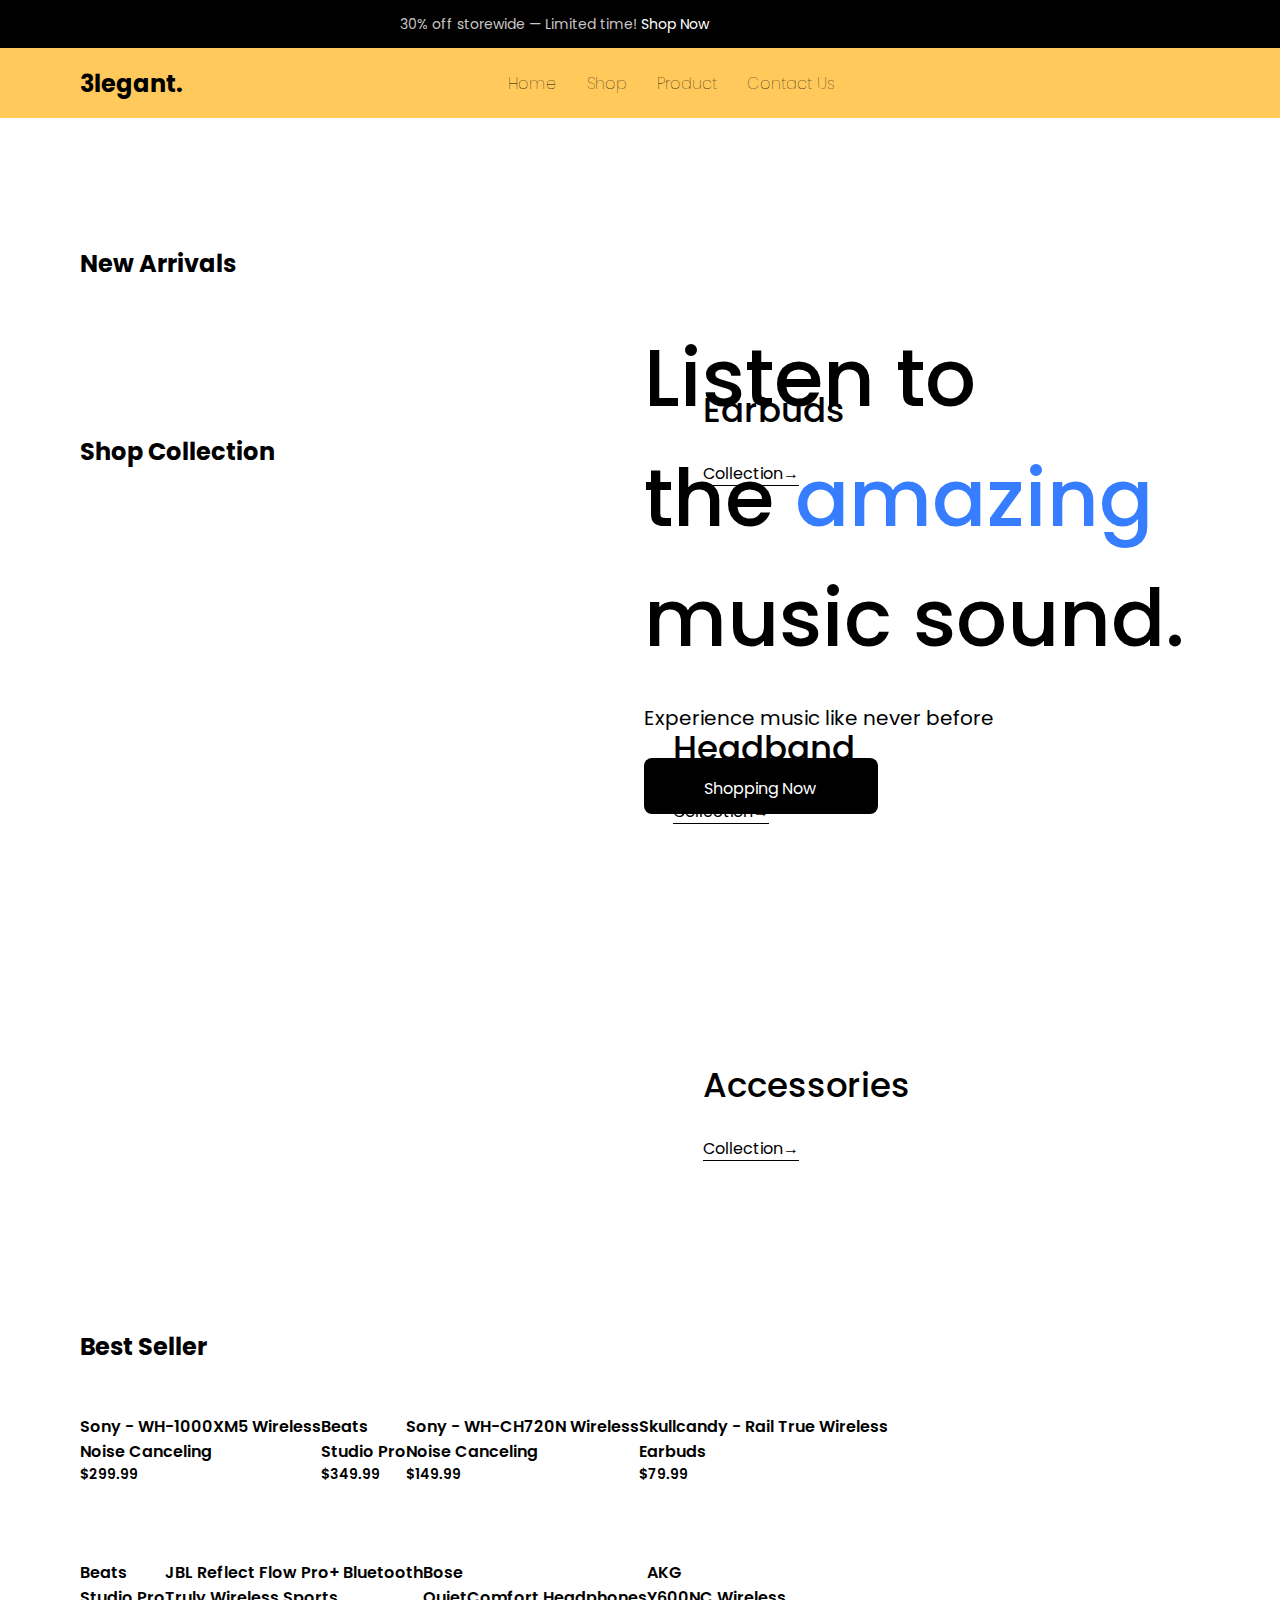
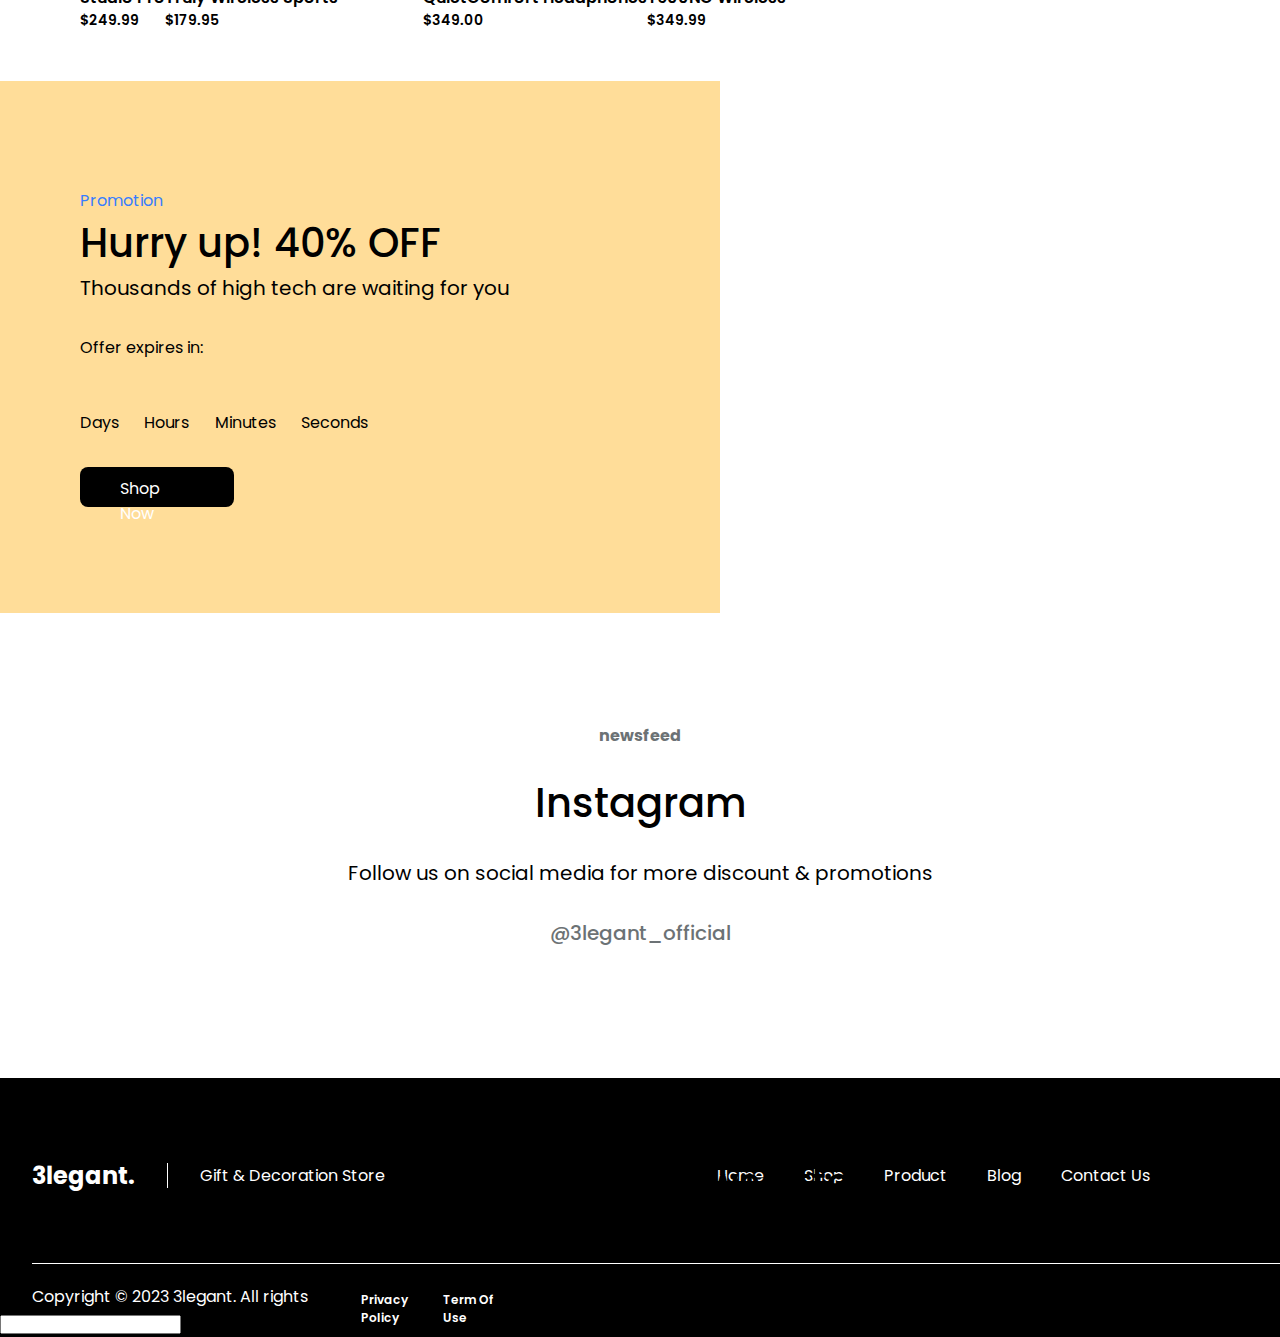
==== pages/index2.html @ a120b1a9 "add programmes files" ====
<!DOCTYPE html>
<html lang="en">
<head>
    <meta charset="UTF-8">
    <meta name="viewport" content="width=device-width, initial-scale=1.0">
     <!-- Font Awesome Icons -->
   <script src="https://kit.fontawesome.com/0bf82576cb.js" crossorigin="anonymous"></script>
   <!-- Google Fonts -->
   <link
     href="https://fonts.googleapis.com/css2?family=Poppins:wght@600;700&display=swap"
     rel="stylesheet"/>
  <link rel="stylesheet" href="../style/style2.css">
    <title>3LEGANT |Home 2</title>
</head>
<body>
    <header>
        <div class="banner-container">
          <div class="banner">
            <p>
              <i class="fa-solid fa-ticket"></i>
              30% off storewide — Limited time! 
              <span>
                <a href="">Shop Now</a>
                <i class="fa-solid fa-arrow-right-long"></i>
              </span>
            </p>
            <i class="fa-solid fa-xmark"></i>
          </div>
        </div>
        <div class="header">
          <a href="" class="logo">3legant.</a>
          <nav class="nav">
            <ul class="nav-links">
              <li><a href="" class="nav-link">Home</a></li>
              <li><a href="" class="nav-link">Shop</a></li>
              <li><a href="" class="nav-link">Product</a></li>
              <li><a href="" class="nav-link">Contact Us</a></li>
            </ul>
          </nav>
          <div class="search-cart">
              <form action="" class="search-bar">
                <button type="submit" class="search-btn">
                  <i class="fa-solid fa-magnifying-glass"></i>
                </button>
              </form>
              <i class="fa-solid fa-circle-user"></i>         
              <i class="fa-solid fa-bag-shopping"></i>      
            </div>
        </div>
      </header>
      <main>
        <section class="section1">
            <div class="sd1"><img src="./images/Image Placeholder (4).png" alt="" width="1342px"></div>
            <div class="sd2">
                <div class="sd21"><h1>Listen to <br>the <span>amazing</span> <br>music sound.</h1><br><p>Experience music like never before</p></div><br>
                <div class="sd22"><a href="">Shopping Now</a></div>
            </div>
        </section>
        <section class="section2">
            <div class="sd1">
               <img src="./images/logo 01.png" alt="">
               <img src="./images/logo 04.png" alt="">
               <img src="./images/logo 05.png" alt="">
               <img src="./images/logo 02.png" alt="">
               <img src="./images/logo 03.png" alt="">
               <img src="./images/logo 6.png" alt=""> 
            </div>
        </section>
        <section class="section3">
            <div class="sd31"><h2>New Arrivals</h2><img src="./images/Navigation Dots.png" alt="" width="95px"></div>
            <div class="sd32">
                <div><img src="./images/Image Placeholder.png" alt="" class="adda"><img src="./images/add to ❤️ wishlist.png" alt="" class="add"></div>
                <div><img src="./images/Card.png" alt=""></div>
                <div><img src="./images/Card 1.png" alt=""></div>
                <div><img src="./images/Card 2.png" alt=""></div>
                <div><img src="./images/Card 3.png" alt=""></div>
            </div>
        </section>
        <section class="section4">
            <div><h2>Shop Collection</h2></div>
            <div class="sd4">
                <div class="sd41"><img src="./images/Image Placeholder 2.png" alt="" width="575px"><div class="Headband"><h2>Headband</h2><br><a href="">Collection&rarr;</a></div></div>
                <div class="sd42">
                   <div class="sd421">
                    <img src="./images/Paste image 1.png" alt="" width="575px"><div class="band"><h2>Earbuds</h2><br><a href="">Collection&rarr;</a></div>
                   </div>
                   <div class="sd422">
                    <img src="./images/Paste image.png" alt="" width="575px"><div class="band"><h2>Accessories</h2><br><a href="">Collection&rarr;</a></div>
                   </div>
                </div>
            </div>
        </section>
        <section class="section5">
            <div><h2>Best Seller</h2></div>
            <div class="sd52">
                <div class="sd521"><img src="./images/Card 11.png" alt=""><img src="./images/Rating Group.png" alt=""><h3>Sony - WH-1000XM5 Wireless <br>Noise Canceling</h3><p>$299.99</p></div>
                <div class="sd521"><img src="./images/Card 10.png" alt=""><img src="./images/Rating Group.png" alt=""><h3>Beats <br>Studio Pro</h3><p>$349.99</p></div>
                <div class="sd521"><img src="./images/Card 9.png" alt=""><img src="./images/Rating Group.png" alt=""><h3>Sony - WH-CH720N Wireless <br>Noise Canceling</h3><p>$149.99</p></div>
                <div class="sd521"><img src="./images/Card 8.png" alt=""><img src="./images/Rating Group.png" alt=""><h3>Skullcandy - Rail True Wireless <br>Earbuds</h3><p>$79.99</p></div>
            </div>
            <div class="sd52">
                <div class="sd521"><img src="./images/Card 7.png" alt=""><img src="./images/Rating Group.png" alt=""><h3>Beats<br>Studio Pro</h3><p>$249.99</p></div>
                <div class="sd521"><img src="./images/Card 6.png" alt=""><img src="./images/Rating Group.png" alt=""><h3>JBL Reflect Flow Pro+ Bluetooth <br>Truly Wireless Sports</h3><p>$179.95</p></div>
                <div class="sd521"><img src="./images/Card 5.png" alt=""><img src="./images/Rating Group.png" alt=""><h3>Bose<br>QuietComfort Headphones</h3><p>$349.00</p></div>
                <div class="sd521"><img src="./images/Card 4.png" alt=""><img src="./images/Rating Group.png" alt=""><h3>AKG <br>Y600NC Wireless</h3><p>$349.99</p></div>
            </div>
        </section>
        <section class="section6">
          <img src="./images/Paste image 2.png" alt="">
          <div class="sd61">
            <div class="sd611"><p class="promote">Promotion</p><h2>Hurry up! 40% OFF</h2><p class="high">Thousands of high tech are waiting for you</p></div>
           <div class="img1">
            <div><p>Offer expires in:</p></div><br>
            <div class="img">
              <div><img src="./images/Cell.png" alt=""><p>Days</p></div>
              <div><img src="./images/Cell 1.png" alt=""><p>Hours</p></div>
              <div><img src="./images/Cell 2.png" alt=""><p>Minutes</p></div>
              <div><img src="./images/Cell 3.png" alt=""><p>Seconds</p></div>
            </div>
           </div>
          <div class="shop-now-btn"><a href="">Shop Now</a></div>
          </div>
        </section>
        <section class="section7">
          <img src="./images/card 15.png" alt="">
          <img src="./images/card 12.png" alt="">
          <img src="./images/card 13.png" alt="">
          <img src="./images/card 14.png" alt="">
        </section>
        <section class="section8">
          <div class="sd81"><p class="news">newsfeed</p><br><h2>Instagram</h2><br><p class="follow">Follow us on social media for more discount & promotions<br><br> <span>@3legant_official</span></p></div>
          <div class="sd82">
            <img src="./images/image 2.png" alt="">
            <img src="./images/Image 3.png" alt="">
            <img src="./images/Image 5.png" alt="">
            <img src="./images/Image 4.png" alt="">
          </div>
        </section>
        <section class="section9">
          <div class="sd91">
            <div class="sd911"><img src="./images/Image Placeholder (5).png" alt="" width="1340px"></div>
            <div class="sd912"><h2 class="join">Join Our Newsletter</h2><br><p class="products">Sign up for deals, new products and promotions</p><br><br><input type="email" name="" id="input" class="input"></div>
          </div>
        </section>
        <script src="../script/script2.js"></script>
      </main>
</body>
<footer>
  <div class="f1">
    <div class="f11">
      <div><h2>3legant.</h2></div>
   <div>
    <div class="f12"><p>Gift & Decoration Store</p>
      <ul class="ul">
        <li><a href="">Home</a></li>
        <li><a href="">Shop</a></li>
        <li><a href="">Product</a></li>
        <li><a href="">Blog</a></li>
        <li><a href="">Contact Us</a></li>
      </ul>
    </div>
   </div>
    </div>
    <div class="f2">
      <div class="f21"><p>Copyright © 2023 3legant. All rights reserved</p><a href="">Privacy Policy</a><a href="">Term Of Use</a></div>
      <div></div>
    </div>
  </div>
</footer>
</html>
---- style/style2.css ----
/* RESET CSS */

* {
    margin: 0;
    padding: 0;
    box-sizing: border-box;
    text-decoration: none;
    list-style: none;
  }
  
  body {
    font-family: "Poppins", sans-serif;
  }
  
  
  /* HEADER STYLING */
  header .banner-container {
    background-color: black;
    height: 48px;
    display: flex;
    align-items: center;
    justify-content: flex-end;
    padding: 0 80px;
  }
  header .banner {
    display: flex;
    align-items: center;
    justify-content: space-between;
    color: rgb(203, 197, 197);
    font-size: 14px;
    width: 800px;
  }
  
  header .banner span a {
    color: white;
  }
  
  header .banner select {
    color: white;
    background-color: black;
    border: none;
    outline: none;
  }
  
  header .header {
    display: flex;
    align-items: center;
    justify-content: space-between;
    padding: 0 80px;
    height: 70px;
    /* border-bottom: 1px solid #ccc; */
    background-color: #FFAB00A3;
  }
  
  header .nav-links {
    display: flex;
    align-items: center;
    gap: 30px;
  }
  
  header .nav-link {
    font-weight: 100;
  }
  
  header a {
    color: black;
    text-decoration: none;
  }
  
  header .logo {
    font-size: 24px;
    font-weight: bold;
  }
  
  header .search-cart {
    display: flex;
    align-items: center;
    gap: 20px;;
  }
  
  
  header .search-bar > button {
    border: none;
    background-color: transparent;
    cursor: pointer;;
  }
  /* SECTION 1 */
  .section1 {
    position: relative;
  }
  .sd2 {
    position: absolute;right: 95px;top: 200px;
  }
  .sd21  span{
    /* padding: 0 80px; */
    color: #377DFF;
  }
  .sd21 p {
    font-size: 20px;
    font-weight: 400;
  }
  .sd21 h1 {
    font-size: 80px;
    font-weight: 500;
    font-family: poppins;
 }
 .sd22 {
    width: 234px;
    height: 56px;
    /* border: 1px solid; */
    border-radius: 8px;
    padding: 18px 60px;
    background-color: black;
    color: white;
 }
 .sd22 a {
    color: white;
 }

 /* SECTION 2 */

 .section2 {
    padding: 40px 80px;
 }
 .sd1 {
    display: flex;
    justify-content: space-between;
 }



 /* SECTION 3 */


 
 .sd31 {
    padding: 48px 80px;
    display: flex;
    justify-content: space-between;
 }
 .sd32 {
    padding-left: 80px;
    display: flex;
    justify-content: space-between;
 }
 /* .adda {
    position: relative;
 }
 .add {
    position: absolute;top: 20px;
 } */


  /* SECTION 4 */


  .section4 {
    padding: 80px 80px;
  }
  .sd4 {
    display: flex;
    justify-content: center;
    gap: 30px;
    align-items: center;
    padding: 40px 0;
  }
  .sd42 {
    display: flex;
    flex-direction: column;
    justify-content: space-between;
    /* border: 1px solid; */
    height: 700px;
  }
  .Headband {
    position: absolute;bottom: 48px;left: 48px;
  }
  .Headband h2 {
    font-size: 34px;
    font-weight: 500;
  }
  .Headband a {
    color: black;
    border-bottom: 1px solid;
  }
.sd41 {
    position: relative;
}
.band {
    position: absolute;bottom: 48px;left: 48px;
}
.sd421 {
    position: relative;
}
.band a {
    color: black;
    border-bottom: 1px solid;
}
.band h2 {
    font-size: 34px;
    font-weight: 500;
}
.sd422 {
    position: relative;
}
/* SECTION 5 */

.section5 {
    padding: 0 80px;
}
.sd52 {
  display: flex;
  padding: 25px 0;
}
.sd521 h3 {
  font-size: 16px;
  font-weight: 600;
}
.sd521 p {
  font-size: 14px;
  font-weight: 600;
}


/* SECTIOM 6 */


.section6 {
  padding: 25px 0;
  display: flex;
  align-items: center;
}
.promote {
  color: #377DFF;
}
.sd611 h2 {
  font-size: 40px;
  font-weight: 500;
  font-family: poppins;
}
.high {
  font-size: 20px;
  font-weight: 400;
}
.img {
  width: 288px ;
  display: flex;
  justify-content: space-between;
}
.sd61 {
  padding: 0 80px;
  background-color: #FFAB0066;
  width: 720px;
  height: 532px;
  display: flex;
  flex-direction: column;
  justify-content: center;
}
.img1 {
  padding: 32px 0;
}
.shop-now-btn {
  width: 154px;
  height: 40px;
  border-radius: 8px;
  padding: 9px  40px;
  background-color: black;
}
.shop-now-btn a {
  color: white;
}

/* SECTION 7 */

.section7 {
  padding: 25px 80px;
  display: flex;
  justify-content: space-between;
}

/* SECTION 8 */

.section8 {
  padding: 35px 80px;
}
 .sd81 {
  text-align: center;
 }
 .sd82 {
  display: flex;
  justify-content: space-between;
  gap: 40px;
  padding: 35px 0;
 }
 .follow {
  font-size: 20px;
  font-weight: 400;
 }
 .follow span {
  font-family: poppins;
  font-size: 20px;
  font-weight: 500;
  color: #6C7275;
 }
 .news {
  font-size: 16px;
  font-weight: 700;
  color: #6C7275;
 }
 .sd81 h2 {
  font-size: 40px;
  font-weight: 500;
  font-family: poppins;
 }

 /* SECTION 9 */
  
 .sd91 {
  position: relative;
}
.sd912 {
  width: 1340px;
  height: 166px;
  /* border: 1px solid; */
  position: absolute;
  top: 100px;
}
.join {
  font-family: poppins;
  font-weight: 500;
  font-size: 40px;
  text-align: center;
}
.products {
  font-size: 18px;
  font-weight: 400;
  text-align: center;
}
.input {
  /* text-align: center; */
  display: flex;
  align-items: center;
  justify-content: center;
}


/* FOOTER */


footer {
  /* padding: 0 80px; */
  width: 1340px;
  height: 259px;
  background-color: black;
}
.f12 {
  border-left: 1px solid;
  padding-left: 32px;
  width: 983px;
  display: flex;
  justify-content: space-between;
  color: white;
}
.f1 {
  padding: 80px 0 0 32px;
}
.f11 {
  display: flex;
  gap: 32px;
  color: white;
  align-items: center;
  padding-bottom: 70px;
  border-bottom: 1px solid white;
  /* width: 1120px; */
  /* border: 1px solid; */
}
.ul {
  display: flex;
  color: white;
  gap: 40px;
}
.ul  a {
  color: white;
}
.f21 {
  color: white;
  display: flex;
  align-items: center;
  justify-content: space-between;
  width: 485px;
  padding-top: 20px;
}
.f21 a  {
  color: white;
  font-size: 12px;
  font-weight: 600;
  font-family: poppins;
}
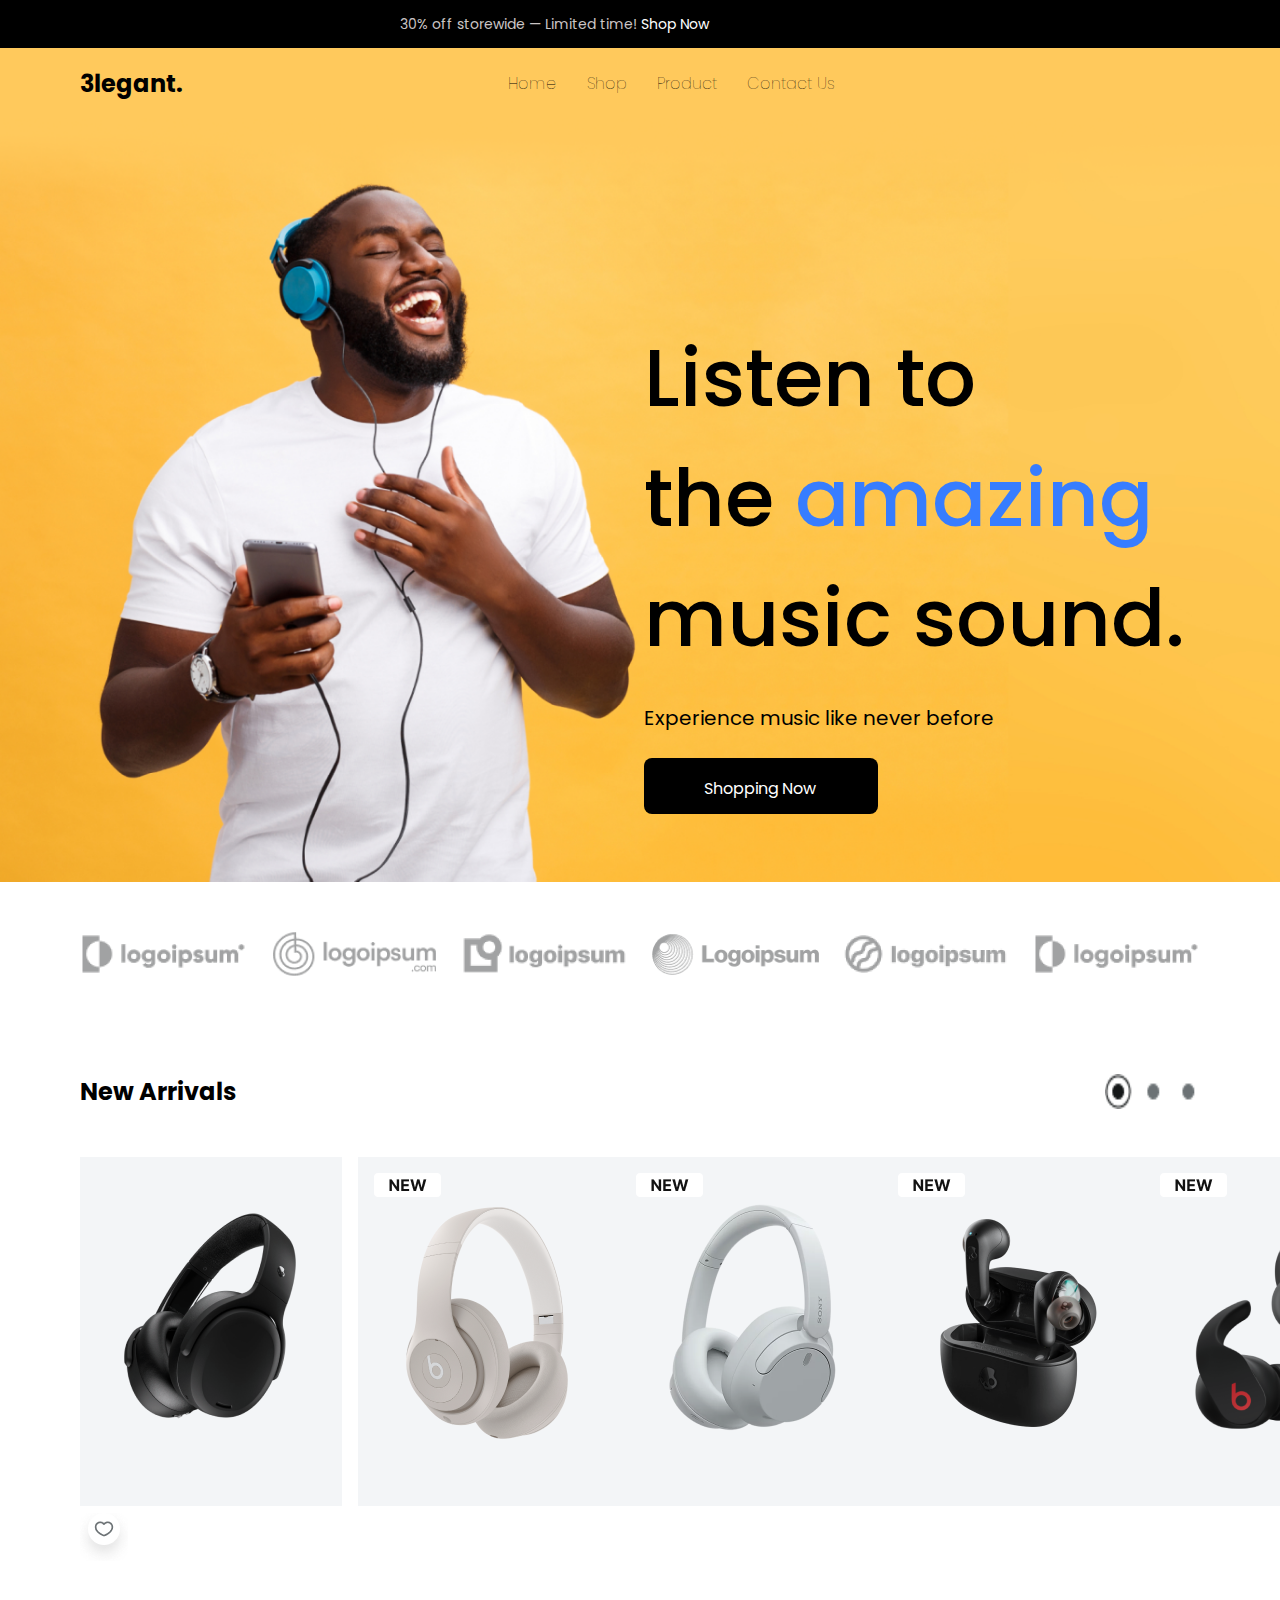
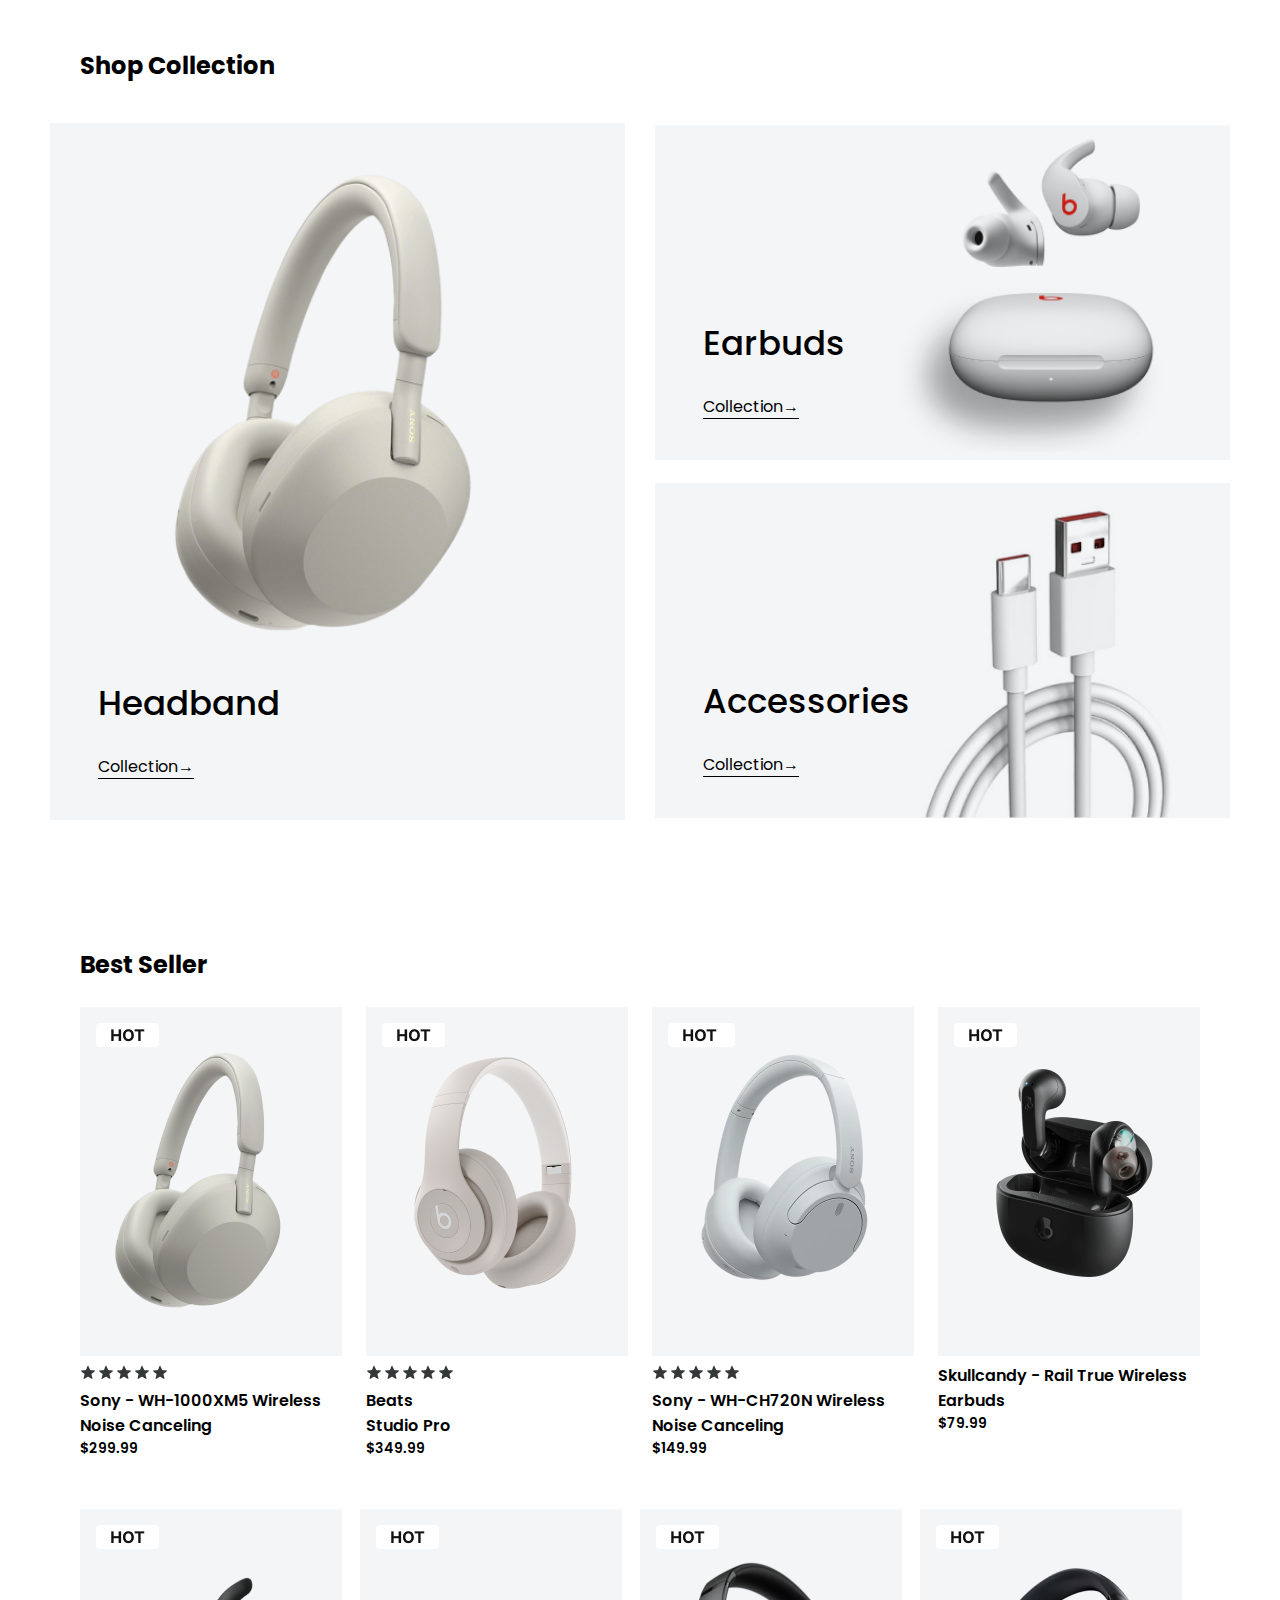
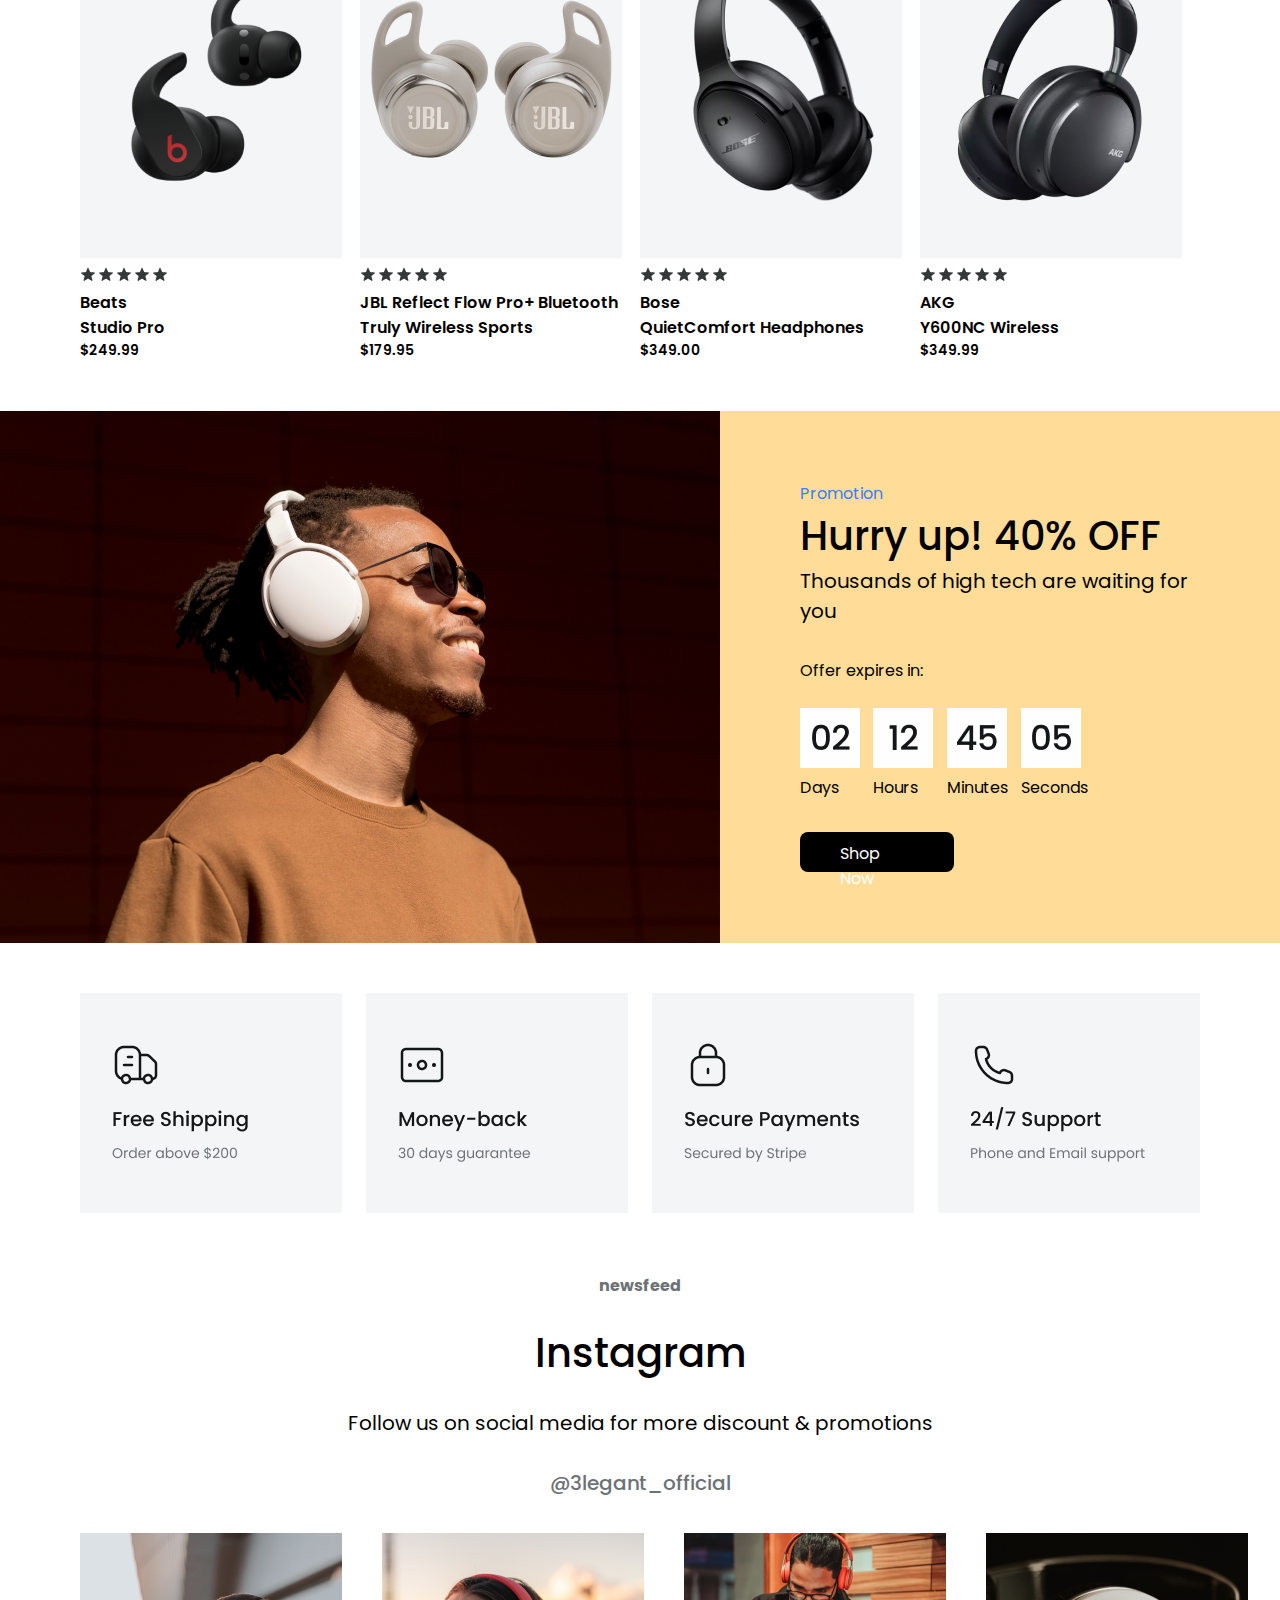
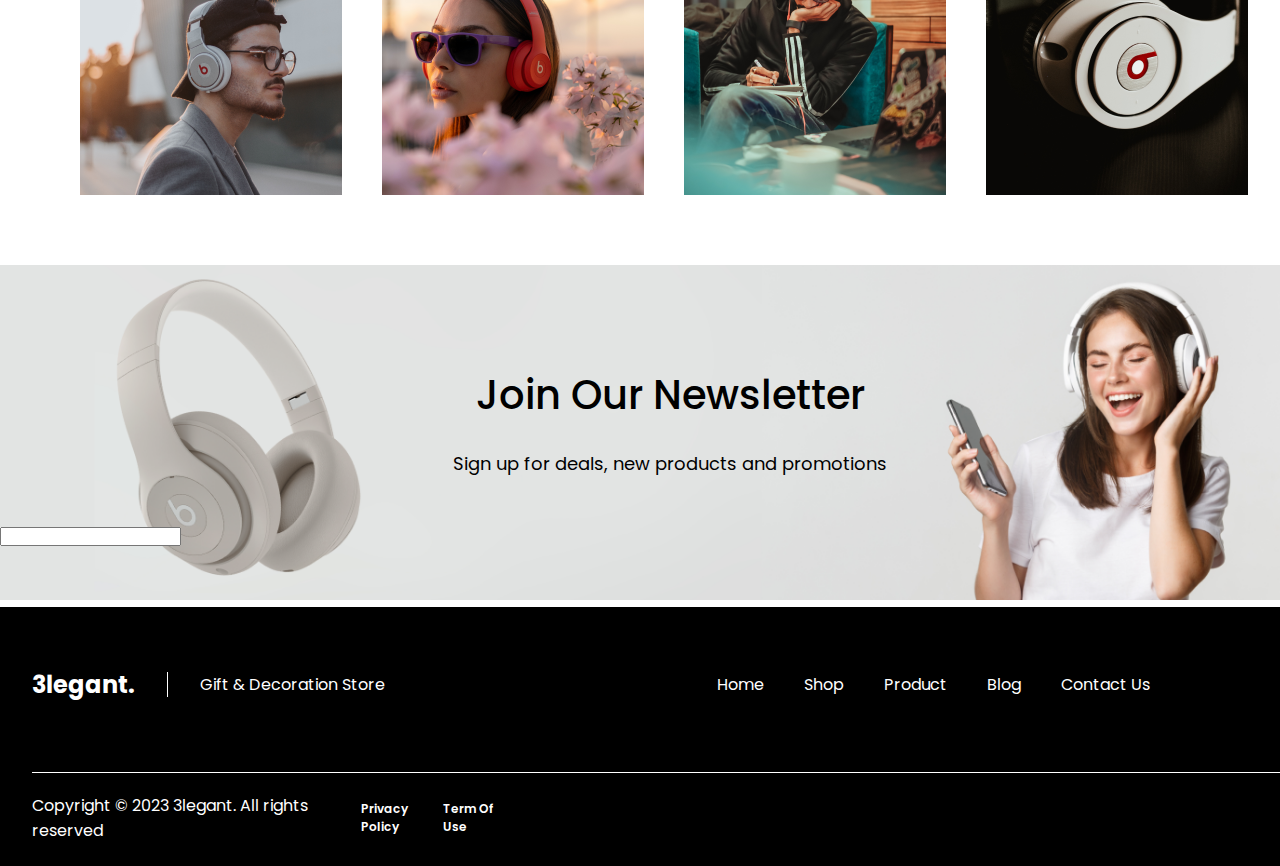
==== commit 79bbbe96: "new" ====
--- a/pages/index2.html
+++ b/pages/index2.html
@@ -50,7 +50,7 @@
       </header>
       <main>
         <section class="section1">
-            <div class="sd1"><img src="./images/Image Placeholder (4).png" alt="" width="1342px"></div>
+            <div class="sd1"><img src="../assets/images 2/Image Placeholder (4).png" alt="" width="1342px"></div>
             <div class="sd2">
                 <div class="sd21"><h1>Listen to <br>the <span>amazing</span> <br>music sound.</h1><br><p>Experience music like never before</p></div><br>
                 <div class="sd22"><a href="">Shopping Now</a></div>
@@ -58,34 +58,34 @@
         </section>
         <section class="section2">
             <div class="sd1">
-               <img src="./images/logo 01.png" alt="">
-               <img src="./images/logo 04.png" alt="">
-               <img src="./images/logo 05.png" alt="">
-               <img src="./images/logo 02.png" alt="">
-               <img src="./images/logo 03.png" alt="">
-               <img src="./images/logo 6.png" alt=""> 
+               <img src="../assets/images 2/logo 01.png" alt="">
+               <img src="../assets/images 2/logo 04.png" alt="">
+               <img src="../assets/images 2/logo 05.png" alt="">
+               <img src="../assets/images 2/logo 02.png" alt="">
+               <img src="../assets/images 2/logo 03.png" alt="">
+               <img src="../assets/images 2/logo 6.png" alt=""> 
             </div>
         </section>
         <section class="section3">
-            <div class="sd31"><h2>New Arrivals</h2><img src="./images/Navigation Dots.png" alt="" width="95px"></div>
+            <div class="sd31"><h2>New Arrivals</h2><img src="../assets/images 2/Navigation Dots.png" alt="" width="95px"></div>
             <div class="sd32">
-                <div><img src="./images/Image Placeholder.png" alt="" class="adda"><img src="./images/add to ❤️ wishlist.png" alt="" class="add"></div>
-                <div><img src="./images/Card.png" alt=""></div>
-                <div><img src="./images/Card 1.png" alt=""></div>
-                <div><img src="./images/Card 2.png" alt=""></div>
-                <div><img src="./images/Card 3.png" alt=""></div>
+                <div><img src="../assets/images 2/Image Placeholder.png" alt="" class="adda"><img src="../assets/images 2/add to ❤️ wishlist.png" alt="" class="add"></div>
+                <div><img src="../assets/images 2/Card.png" alt=""></div>
+                <div><img src="../assets/images 2/Card 1.png" alt=""></div>
+                <div><img src="../assets/images 2/Card 2.png" alt=""></div>
+                <div><img src="../assets/images 2/Card 3.png" alt=""></div>
             </div>
         </section>
         <section class="section4">
             <div><h2>Shop Collection</h2></div>
             <div class="sd4">
-                <div class="sd41"><img src="./images/Image Placeholder 2.png" alt="" width="575px"><div class="Headband"><h2>Headband</h2><br><a href="">Collection&rarr;</a></div></div>
+                <div class="sd41"><img src="../assets/images 2/Image Placeholder 2.png" alt="" width="575px"><div class="Headband"><h2>Headband</h2><br><a href="">Collection&rarr;</a></div></div>
                 <div class="sd42">
                    <div class="sd421">
-                    <img src="./images/Paste image 1.png" alt="" width="575px"><div class="band"><h2>Earbuds</h2><br><a href="">Collection&rarr;</a></div>
+                    <img src="../assets/images 2/Paste image 1.png" alt="" width="575px"><div class="band"><h2>Earbuds</h2><br><a href="">Collection&rarr;</a></div>
                    </div>
                    <div class="sd422">
-                    <img src="./images/Paste image.png" alt="" width="575px"><div class="band"><h2>Accessories</h2><br><a href="">Collection&rarr;</a></div>
+                    <img src="../assets/images 2/Paste image.png" alt="" width="575px"><div class="band"><h2>Accessories</h2><br><a href="">Collection&rarr;</a></div>
                    </div>
                 </div>
             </div>
@@ -93,52 +93,52 @@
         <section class="section5">
             <div><h2>Best Seller</h2></div>
             <div class="sd52">
-                <div class="sd521"><img src="./images/Card 11.png" alt=""><img src="./images/Rating Group.png" alt=""><h3>Sony - WH-1000XM5 Wireless <br>Noise Canceling</h3><p>$299.99</p></div>
-                <div class="sd521"><img src="./images/Card 10.png" alt=""><img src="./images/Rating Group.png" alt=""><h3>Beats <br>Studio Pro</h3><p>$349.99</p></div>
-                <div class="sd521"><img src="./images/Card 9.png" alt=""><img src="./images/Rating Group.png" alt=""><h3>Sony - WH-CH720N Wireless <br>Noise Canceling</h3><p>$149.99</p></div>
-                <div class="sd521"><img src="./images/Card 8.png" alt=""><img src="./images/Rating Group.png" alt=""><h3>Skullcandy - Rail True Wireless <br>Earbuds</h3><p>$79.99</p></div>
+                <div class="sd521"><img src="../assets/images 2/Card 11.png" alt=""><img src="../assets/images 2/Rating Group.png" alt=""><h3>Sony - WH-1000XM5 Wireless <br>Noise Canceling</h3><p>$299.99</p></div>
+                <div class="sd521"><img src="../assets/images 2/Card 10.png" alt=""><img src="../assets/images 2/Rating Group.png" alt=""><h3>Beats <br>Studio Pro</h3><p>$349.99</p></div>
+                <div class="sd521"><img src="../assets/images 2/Card 9.png" alt=""><img src="../assets/images 2/Rating Group.png" alt=""><h3>Sony - WH-CH720N Wireless <br>Noise Canceling</h3><p>$149.99</p></div>
+                <div class="sd521"><img src="../assets/images 2/Card 8.png" alt=""><img src="../assets/images 2/ 2Rating Group.png" alt=""><h3>Skullcandy - Rail True Wireless <br>Earbuds</h3><p>$79.99</p></div>
             </div>
             <div class="sd52">
-                <div class="sd521"><img src="./images/Card 7.png" alt=""><img src="./images/Rating Group.png" alt=""><h3>Beats<br>Studio Pro</h3><p>$249.99</p></div>
-                <div class="sd521"><img src="./images/Card 6.png" alt=""><img src="./images/Rating Group.png" alt=""><h3>JBL Reflect Flow Pro+ Bluetooth <br>Truly Wireless Sports</h3><p>$179.95</p></div>
-                <div class="sd521"><img src="./images/Card 5.png" alt=""><img src="./images/Rating Group.png" alt=""><h3>Bose<br>QuietComfort Headphones</h3><p>$349.00</p></div>
-                <div class="sd521"><img src="./images/Card 4.png" alt=""><img src="./images/Rating Group.png" alt=""><h3>AKG <br>Y600NC Wireless</h3><p>$349.99</p></div>
+                <div class="sd521"><img src="../assets/images 2/Card 7.png" alt=""><img src="../assets/images 2/Rating Group.png" alt=""><h3>Beats<br>Studio Pro</h3><p>$249.99</p></div>
+                <div class="sd521"><img src="../assets/images 2/Card 6.png" alt=""><img src="../assets/images 2/Rating Group.png" alt=""><h3>JBL Reflect Flow Pro+ Bluetooth <br>Truly Wireless Sports</h3><p>$179.95</p></div>
+                <div class="sd521"><img src="../assets/images 2/Card 5.png" alt=""><img src="../assets/images 2/Rating Group.png" alt=""><h3>Bose<br>QuietComfort Headphones</h3><p>$349.00</p></div>
+                <div class="sd521"><img src="../assets/images 2/Card 4.png" alt=""><img src="../assets/images 2/Rating Group.png" alt=""><h3>AKG <br>Y600NC Wireless</h3><p>$349.99</p></div>
             </div>
         </section>
         <section class="section6">
-          <img src="./images/Paste image 2.png" alt="">
+          <img src="../assets/images 2/Paste image 2.png" alt="">
           <div class="sd61">
             <div class="sd611"><p class="promote">Promotion</p><h2>Hurry up! 40% OFF</h2><p class="high">Thousands of high tech are waiting for you</p></div>
            <div class="img1">
             <div><p>Offer expires in:</p></div><br>
             <div class="img">
-              <div><img src="./images/Cell.png" alt=""><p>Days</p></div>
-              <div><img src="./images/Cell 1.png" alt=""><p>Hours</p></div>
-              <div><img src="./images/Cell 2.png" alt=""><p>Minutes</p></div>
-              <div><img src="./images/Cell 3.png" alt=""><p>Seconds</p></div>
+              <div><img src="../assets/images 2/Cell.png" alt=""><p>Days</p></div>
+              <div><img src="../assets/images 2/Cell 1.png" alt=""><p>Hours</p></div>
+              <div><img src="../assets/images 2/Cell 2.png" alt=""><p>Minutes</p></div>
+              <div><img src="../assets/images 2/Cell 3.png" alt=""><p>Seconds</p></div>
             </div>
            </div>
           <div class="shop-now-btn"><a href="">Shop Now</a></div>
           </div>
         </section>
         <section class="section7">
-          <img src="./images/card 15.png" alt="">
-          <img src="./images/card 12.png" alt="">
-          <img src="./images/card 13.png" alt="">
-          <img src="./images/card 14.png" alt="">
+          <img src="../assets/images 2/card 15.png" alt="">
+          <img src="../assets/images 2/card 12.png" alt="">
+          <img src="../assets/images 2/card 13.png" alt="">
+          <img src="../assets/images 2/card 14.png" alt="">
         </section>
         <section class="section8">
           <div class="sd81"><p class="news">newsfeed</p><br><h2>Instagram</h2><br><p class="follow">Follow us on social media for more discount & promotions<br><br> <span>@3legant_official</span></p></div>
           <div class="sd82">
-            <img src="./images/image 2.png" alt="">
-            <img src="./images/Image 3.png" alt="">
-            <img src="./images/Image 5.png" alt="">
-            <img src="./images/Image 4.png" alt="">
+            <img src="../assets/images 2/image 2.png" alt="">
+            <img src="../assets/images 2/Image 3.png" alt="">
+            <img src="../assets/images 2/Image 5.png" alt="">
+            <img src="../assets/images 2/Image 4.png" alt="">
           </div>
         </section>
         <section class="section9">
           <div class="sd91">
-            <div class="sd911"><img src="./images/Image Placeholder (5).png" alt="" width="1340px"></div>
+            <div class="sd911"><img src="../assets/images 2/Image Placeholder (5).png" alt="" width="1340px"></div>
             <div class="sd912"><h2 class="join">Join Our Newsletter</h2><br><p class="products">Sign up for deals, new products and promotions</p><br><br><input type="email" name="" id="input" class="input"></div>
           </div>
         </section>
--- a/style/style2.css
+++ b/style/style2.css
@@ -361,7 +361,7 @@
   color: white;
 }
 .f1 {
-  padding: 80px 0 0 32px;
+  padding: 60px 0 0 32px;
 }
 .f11 {
   display: flex;
